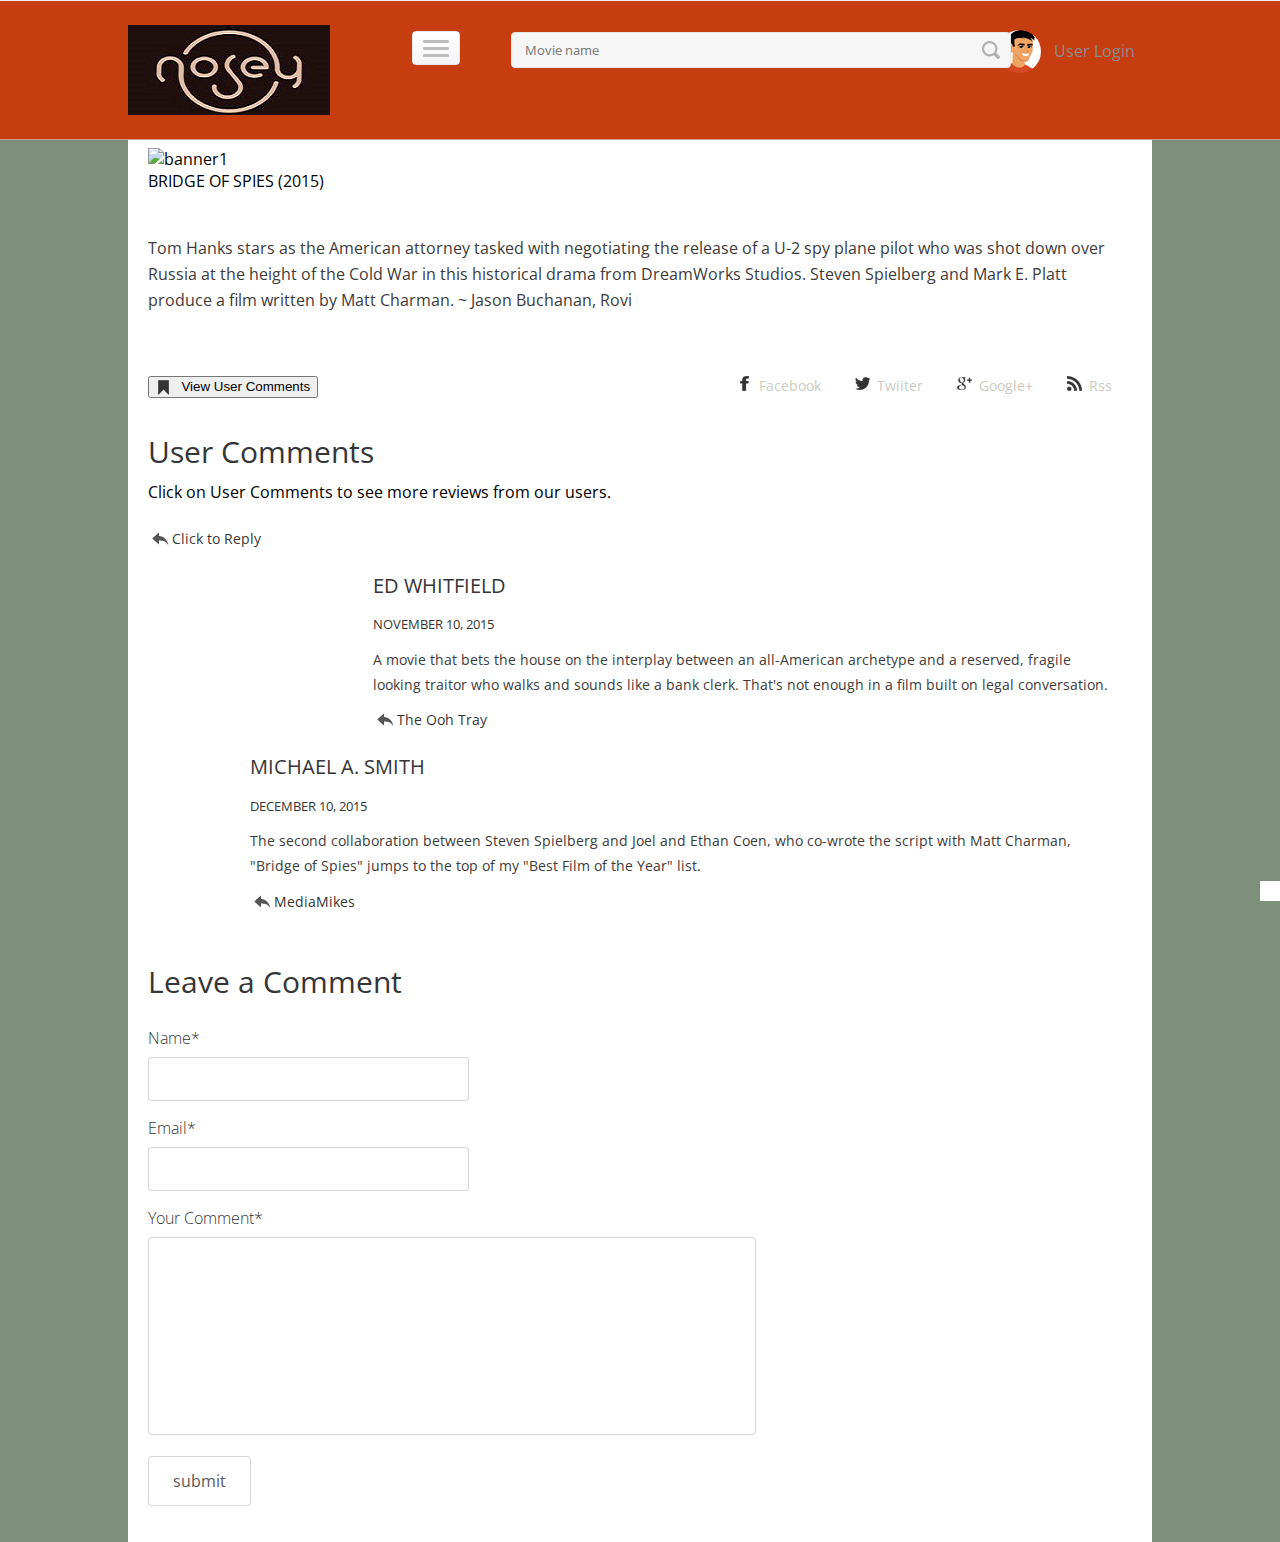
==== project/bridge_of_spies.html @ ec8c2b41 "last change today" ====
<!DOCTYPE HTML>
<html>
	<head>
		<title>Nosey Movie Reviews</title>
		<link href="css/style.css" rel='stylesheet' type='text/css' />
		<meta name="viewport" content="width=device-width, initial-scale=1">
		<link rel="shortcut icon" type="image/x-icon" href="images/fav-icon.png" />
		<script type="application/x-javascript"> addEventListener("load", function() { setTimeout(hideURLbar, 0); }, false); function hideURLbar(){ window.scrollTo(0,1); } </script>
		<!----webfonts---->
		<link href='http://fonts.googleapis.com/css?family=Open+Sans:400,300,600,700,800' rel='stylesheet' type='text/css'>
		<!----//webfonts---->
		<!---start-click-drop-down-menu---->
		<script src="js/jquery.min.js"></script>
		<script type="text/javascript" src="script.js"></script>
        <!----start-dropdown-->
         <script type="text/javascript">
			var $ = jQuery.noConflict();
				$(function() {
					$('#activator').click(function(){
						$('#box').animate({'top':'0px'},500);
					});
					$('#boxclose').click(function(){
					$('#box').animate({'top':'-700px'},500);
					});
				});
				$(document).ready(function(){
				//Hide (Collapse) the toggle containers on load
				$(".toggle_container").hide(); 
				//Switch the "Open" and "Close" state per click then slide up/down (depending on open/close state)
				$(".trigger").click(function(){
					$(this).toggleClass("active").next().slideToggle("slow");
						return false; //Prevent the browser jump to the link anchor
				});
									
			});
		</script>
        <!----//End-dropdown--->
	</head>
	<body>
		<!---start-wrap---->
			<!---start-header---->
			<div class="header">
				<div class="wrap">
				<div class="logo">
					<a href="index.html"><img src="images/39-Logos.png" title="Nosey Movie Reviews" /></a>
				</div>
				<div class="nav-icon">
					 <a href="#" class="right_bt" id="activator"><span> </span> </a>
				</div>
				 <div class="box" id="box">
					 <div class="box_content">        					                         
						<div class="box_content_center">
						 	<div class="form_content">
								<div class="menu_box_list">
									<ul>
										<li><a href="#"><span>home</span></a></li>
										<li><a href="#"><span>About</span></a></li>
										<li><a href="#"><span>Works</span></a></li>
										<li><a href="#"><span>Clients</span></a></li>
										<li><a href="#"><span>Blog</span></a></li>
										<li><a href="contact.html"><span>Contact</span></a></li>
										<div class="clear"> </div>
									</ul>
								</div>
								<a class="boxclose" id="boxclose"> <span> </span></a>
							</div>                                  
						</div> 	
					</div> 
				</div>       	  
							<div class="top-searchbar">
					<form action="http://www.rottentomatoes.com/search/" target="_blank">
		                <input id="autocomplete" type="text" placeholder="Movie name" name="search"><input type="submit" value="" />
		                <span class="loading"></span>
	                </form>
	   	<script>
		/*
		 * jQuery UI Autocomplete: Custom HTML in Dropdown
		 * http://salman-w.blogspot.com/2013/12/jquery-ui-autocomplete-examples.html
		 */
		$(function() {
			$("#autocomplete").autocomplete({
				delay: 500,
				minLength: 3,
				source: function(request, response) {
					$.getJSON("http://api.rottentomatoes.com/api/public/v1.0/movies.json?callback=?", {
						// do not copy the api key; get your own at developer.rottentomatoes.com
						apikey: "a63f02343a64b09623576785234aa40a",
						q: request.term,
						page_limit: 10
					}, function(data) {
						// data is an array of objects and must be transformed for autocomplete to use
						var array = data.error ? [] : $.map(data.movies, function(m) {
							return {
								label: m.title,
								year: m.year,
								cast: m.abridged_cast.slice(0, 3).map(function(a) { return a.name; }).join(", "),
								rating: m.ratings.critics_score === -1 ? null : m.ratings.critics_score,
								icon: m.ratings.critics_score === -1 ? null : m.ratings.critics_rating.toLowerCase().replace(/\s/g, "_"),
								url: m.links.alternate
							};
						});
						response(array);
					});
				},
				focus: function(event, ui) {
					// prevent autocomplete from updating the textbox
					event.preventDefault();
				},
				select: function(event, ui) {
					// prevent autocomplete from updating the textbox
					event.preventDefault();
					// navigate to the selected item's url
					window.open(ui.item.url);
				}
			}).data("ui-autocomplete")._renderItem = function(ul, item) {
				var $a = $("<a></a>");
				$("<span class='m-year'></span>").text(item.year).appendTo($a);
				$("<span class='m-name'></span>").text(item.label).appendTo($a);
				$("<span class='m-cast'></span>").text(item.cast).appendTo($a);
				if (item.rating && item.icon) {
					var $tm = $("<span class='rt-main'>Rotten Tomatoes<sup>&reg;</sup> Score<br>Tomatometer<sup>&reg;</sup><br></span>").appendTo($a);
					$("<span class='rt-ico'></span>").addClass(item.icon).appendTo($tm);
					$("<span class='rt-val'></span>").text(item.rating + "%").appendTo($tm);
					$("<span class='rt-bar'></span>").addClass(item.icon).appendTo($tm).append("<span style='width: " + item.rating + "%;'></span>");
				}
				return $("<li></li>").append($a).appendTo(ul);
			};
		});
	</script>
				</div>
				<div class="userinfo">
					<div class="user">
						<ul>
							<li><a href="#"><img src="images/user-pic.png" title="user-name" /><span>User Login</span></a></li>
						</ul>
					</div>
				</div>
				<div class="clear"> </div>
			</div>
		</div>
		<!---//End-header---->
		<!---start-content---->
		<div class="content">
			<div class="wrap">
			<div class="single-page">
							<div class="single-page-artical">
								<div class="artical-content">
									<img src="images/bridge_of_spies_main.jpg" title="banner1">
									<h3>BRIDGE OF SPIES (2015)<a href="#"></a></h3>
									<p>Tom Hanks stars as the American attorney tasked with negotiating the release of a U-2 spy plane pilot who was shot down over Russia at the height of the Cold War in this historical drama from DreamWorks Studios. Steven Spielberg and Mark E. Platt produce a film written by Matt Charman. ~ Jason Buchanan, Rovi </p>
									<p class="para2"></p> 
								    </div>
								    <div class="artical-links">
		  						 	<ul>

		  						 		<li><button onclick="commFunction()"><img src="images/blog-icon4.png" title="Lables"><span>View User Comments</span></button></li>
		  						 	</ul>
		  						 </div>
		  						 <div class="share-artical">
		  						 	<ul>
		  						 		<li><a href="#"><img src="images/facebooks.png" title="facebook">Facebook</a></li>
		  						 		<li><a href="#"><img src="images/twiter.png" title="Twitter">Twiiter</a></li>
		  						 		<li><a href="#"><img src="images/google+.png" title="google+">Google+</a></li>
		  						 		<li><a href="#"><img src="images/rss.png" title="rss">Rss</a></li>
		  						 	</ul>
		  						 </div>
		  						 <div class="clear"> </div>
							</div>
							<!---start-comments-section-->
							<div class="comment-section">
				<div class="grids_of_2">
					<h2>User Comments</h2>
				    
					<div id="result">Click on User Comments to see more reviews from our users. </div>

                   <script type="text/javascript">
                     function commFunction() {
                      function ajaxRequest(){
                      var activexmodes=["Msxml2.XMLHTTP", "Microsoft.XMLHTTP"]; //activeX versions to check for in IE
                      if (window.ActiveXObject){ //Test for support for ActiveXObject in IE first (as XMLHttpRequest in IE7 is broken)
                      for (var i=0; i<activexmodes.length; i++){
                         try{
                           return new ActiveXObject(activexmodes[i])
                             }
                           catch(e){
                            //suppress error
                                }
                             }
                            }
                         else if (window.XMLHttpRequest) // if Mozilla, Safari etc
                         return new XMLHttpRequest();
                         else
                         return false;
                          }

                        var mygetrequest=new ajaxRequest();
                       if (mygetrequest.overrideMimeType)
                            mygetrequest.overrideMimeType('text/xml');
                          mygetrequest.onreadystatechange=function(){
                       if (mygetrequest.readyState==4){
                      if (mygetrequest.status==200 || window.location.href.indexOf("http")==-1){
                      var xmldata=mygetrequest.responseXML; //retrieve result as an XML object
                      var rssentries=xmldata.getElementsByTagName("film1");
                      var output='<table height="100px" style="border:1px solid;">';
                      for (var i=0; i<rssentries.length; i++){
                      output+='<tr>';
                       output+='<td width="65" style="border: 1px solid black; padding:15px; text-align:left;">'+rssentries[i].getElementsByTagName('name')[0].firstChild.nodeValue+'</td>';
                      output+='<td style="border: 1px solid black; padding:25px; text-align:left;">'+rssentries[i].getElementsByTagName('review')[0].firstChild.nodeValue+'</td>';
                      output+='</tr>';
                       }
                      output+='</table>';
                      document.getElementById("result").innerHTML=output;
                       }
                       else{
                       alert("An error has occured making the request");
                     }
                    }
                   };

                   mygetrequest.open("GET", "comments.xml", true);
                   mygetrequest.send(null);
                  }
                  </script>
					<div class="grid1_of_2">
						<div class="grid_img">
							
						</div>
						<div class="grid_text">
						
							<p class="para top"> </p>
							<a href="" class="btn1">Click to Reply</a>
						</div>
						<div class="clear"></div>
					</div>
					<div class="grid1_of_2 left">
						<div class="grid_img">
							<a href=""><img src="images/bridge_spies_review1.jpg" alt=""></a>
						</div>
						<div class="grid_text">
							<h4 class="style1 list"><a href="#">Ed Whitfield</a></h4>
							<h3 class="style"> November 10, 2015</h3>
							<p class="para top">A movie that bets the house on the interplay between an all-American archetype and a reserved, fragile looking traitor who walks and sounds like a bank clerk. That's not enough in a film built on legal conversation.</p>
							<a href="http://www.theoohtray.com/2015/12/04/film-review-bridge-of-spies/" class="btn1">The Ooh Tray</a>
						</div>
						<div class="clear"></div>
					</div>
					<div class="grid1_of_2">
						<div class="grid_img">
							<a href=""><img src="images/bridge_spies_review2.gif" alt=""></a>
						</div>
						<div class="grid_text">
							<h4 class="style1 list"><a href="#">Michael A. Smith</a></h4>
							<h3 class="style">December 10, 2015</h3>
							<p class="para top">The second collaboration between Steven Spielberg and Joel and Ethan Coen, who co-wrote the script with Matt Charman, "Bridge of Spies" jumps to the top of my "Best Film of the Year" list.</p>
							<a href="http://www.mediamikes.com/2015/10/film-review-bridge-of-spies/" class="btn1">MediaMikes</a>
						</div>
						<div class="clear"></div>
					</div>								
						<div class="artical-commentbox">
						 	<h2>Leave a Comment</h2>
				  			<div class="table-form">
								<form action="#" method="post" name="post_comment">
									<div>
										<label>Name<span>*</span></label>
										<input type="text" value=" ">
									</div>
									<div>
										<label>Email<span>*</span></label>
										<input type="text" value=" ">
									</div>
									<div>
										<label>Your Comment<span>*</span></label>
										<textarea> </textarea>	
									</div>
								</form>
								<input type="submit" value="submit">
									
							</div>
							<div class="clear"> </div>
				  		</div>			
					</div>
			</div>
							<!---//End-comments-section--->
						</div>
						 </div>
		</div>
		<!----start-footer--->
		<div class="footer">

		</div>
		<!----//End-footer--->
		<!---//End-wrap---->
	</body>
</html>
---- project/css/style.css ----
/* reset */
html,body,div,span,applet,object,iframe,h1,h2,h3,h4,h5,h6,p,blockquote,pre,a,abbr,acronym,address,big,cite,code,del,dfn,em,img,ins,kbd,q,s,samp,small,strike,strong,sub,sup,tt,var,b,u,i,dl,dt,dd,ol,nav ul,nav li,fieldset,form,label,legend,table,caption,tbody,tfoot,thead,tr,th,td,article,aside,canvas,details,embed,figure,figcaption,footer,header,hgroup,menu,nav,output,ruby,section,summary,time,mark,audio,video{margin:0;padding:0;border:0;font-size:100%;font:inherit;vertical-align:baseline;}
article, aside, details, figcaption, figure,footer, header, hgroup, menu, nav, section {display: block;}
ol,ul{list-style:none;margin:0px;padding:0px;}
blockquote,q{quotes:none;}
blockquote:before,blockquote:after,q:before,q:after{content:'';content:none;}
table{border-collapse:collapse;border-spacing:0;}
/* start editing from here */
a{text-decoration:none;}
.txt-rt{text-align:right;}/* text align right */
.txt-lt{text-align:left;}/* text align left */
.txt-center{text-align:center;}/* text align center */
.float-rt{float:right;}/* float right */
.float-lt{float:left;}/* float left */
.clear{clear:both;}/* clear float */
.pos-relative{position:relative;}/* Position Relative */
.pos-absolute{position:absolute;}/* Position Absolute */
.vertical-base{	vertical-align:baseline;}/* vertical align baseline */
.vertical-top{	vertical-align:top;}/* vertical align top */
nav.vertical ul li{	display:block;}/* vertical menu */
nav.horizontal ul li{	display: inline-block;}/* horizontal menu */
img{max-width:100%;}
/*end reset*/
body{
	font-family: 'Open Sans', sans-serif;
	background:#F0EFEE;
}
.content{
		background:#7E8F7C;
}
/*---start-wrap----*/
.wrap{
	width:80%;
	margin:0 auto;
}
/*---start-header----*/
.header{
	background:url(../images/border.png) repeat-x 0px 0px #FFF;
	background:#C63D0F;
	padding: 1.5em 0 1.2em;
	border-bottom: 1px solid rgba(214, 213, 212, 0.64);
	position: fixed;
	width: 100%;
	top: 0;
	z-index: 999;
}
.logo{
	float:left;
}
.logo img{
	display:inline-block;
}
.nav-icon{
	float: left;
	margin: 0.6% 2% 0 8%;
	width: 4.55%;
}
.nav-icon a span{
	width:48px;
	height:34px;
	display:block;
	background:url(../images/nav-icon.png) no-repeat 0px 0px;
}
.top-searchbar {
	float: left;
	width: 46%;
	position: relative;
	margin-left: 2em;
}
.top-searchbar input[type="text"]{
	margin-top: 0.55em;
	width: 100%;
	padding: 0.58em 1em;
	border: 1px solid #E7E7E7;
	transition: border-color 0.3s all;
	-webkit-transition: border-color 0.3s all;
	-moz-transition: border-color 0.3s all;
	-o-transition: border-color 0.3s all;
	outline: none;
	border-radius: 0.3em;
	-webkit-border-radius: 0.3em;
	-moz-border-radius: 0.3em;
	-o-border-radius: 0.3em;
	-webkit-appearance: none;
	font-family: 'Open Sans', sans-serif;
	color:#777;
	position:relative;
}
.top-searchbar input[type="text"]{
	background:#F7F6F6;
}
.top-searchbar input[type="text"]:hover{
	border:1px solid #DDDDDD;
}
.top-searchbar input[type="submit"]{
	position: absolute;
	background: url(../images/search-icon.png) no-repeat 0px 0px;
	height: 26px;
	width: 26px;
	display: inline-block;
	border: none;
	top: 12px;
	right: -22px;
	outline:none;
	cursor:pointer;
}
.box{
	position:absolute;
	top:-100px;
	width:100%;
	color:#7F7F7F;
	margin:auto;
	padding:0px;
	z-index:999999;
	text-align:center;
	left:0px;
 }
.box_content_center{
	background: rgba(240, 239, 238, 0.74);
}
a.boxclose{
	cursor: pointer;
	text-align: center;
	display: block;
	position: absolute;
	top: 1.9em;
	right: 15em;
 }
 #activator {
}
.menu_box_list{
	display:inline-block;
	padding: 2.1em 0;
}
.menu_box_list ul li {
	display: inline-block;
}
.menu_box_list li a{
	display: block;
	color: #363636;
	font-size: 0.875em;
	margin: 0.44em 2em;
	font-weight: 900;
	text-transform: uppercase;
	text-align: left;
	-webkit-transition: all 0.5s ease-in-out;
	-moz-transition: all 0.5s ease-in-out;
	-o-transition: all 0.5s ease-in-out;
	transition: all 0.5s ease-in-out;
}
.menu_box_list li a:hover{
	color:#B9CB41;
}
.menu_box_list li a > i > img{
	vertical-align:middle;
	padding-right:10px;
}
.boxclose span{
	width:35px;
	height:35px;
	display:inline-block;
	background:url(../images/close2.png) no-repeat 0px 0px;
}
.boxclose span:hover{
	background:url(../images/close2h.png) no-repeat 0px 0px;
}
/*--userinfo--*/
.userinfo{
	float: right;
	width: 15%;
	margin-top: 0.3em;
}
.user ul li{
	display:inline-block;
}
.user ul li a span{
	vertical-align: middle;
	margin-left: 0.8em;
	font-size: 1em;
}
.user ul li a{
	color:#8C8C8C;
	transition:0.5s all;
	-webkit-transition:0.5s all;
	-moz-transition:0.5s all;
	-o-transition:0.5s all;
}
.user ul li a:hover{
	color:#B9CB41;
}
.user ul li a img{
	border-radius:30em;
	-webkit-border-radius:30em;
	-moz-border-radius:30em;
	-o-border-radius:30em;
	vertical-align:middle;
	
}
/*--//userinfo--*/
/*----start-post-grids----*/
.post-share span{
	background:url(../images/facebook.png) no-repeat 0px 0px;
	height:26px;
	width:26px;
	display:inline-block;
	border-radius:30em;
	-webkit-border-radius:30em;
	-moz-border-radius:30em;
	-o-border-radius:30em;
}
.post-share span:hover{
	background:url(../images/facebookh.png) no-repeat 0px 0px;
}
.rateit span{
	height:18px;
	width:76px;
	background:url(../images/start-rate.png) no-repeat 0px 0px; 
	display:inline-block;
}
.rateit span:hover{
	background:url(../images/start-rateh.png) no-repeat 0px 0px; 
}
.post-basic-info{
	padding: 7% 7% 5% 7%;
	color:#F3FAB6;
}
.post-basic-info h3 a{
	color: #717171;
	font-size: 1.2em;
	margin-bottom: 0.2em;
	display: block;
	transition:0.5s all;
	-webkit-transition:0.5s all;
	-moz-transition:0.5s all;
	-o-transition:0.5s all;
}
.post-basic-info h3 a:hover{
	color:#B9CB41;
}
.post-basic-info span a{
	color:#ACAAAA;
	font-size:0.9em;
}
.post-basic-info span a label{
	height:12px;
	width:12px;
	display:inline-block;
	background:url(../images/map-pin.png) no-repeat 0px 0px;
	margin-right: 0.4em;
	transition:0.5s all;
	-webkit-transition:0.5s all;
	-moz-transition:0.5s all;
	-o-transition:0.5s all;
}
.post-basic-info span a:hover{
	color:#B9CB41;
}
.post-basic-info p{
	font-size: 0.875em;
	color: #B7B5B5;
	margin: 0.6em 0;
	line-height: 1.5em;
}
/*--post-info-rate-share--*/
.post-info-rate-share{
	border-top: 1px solid rgba(183, 181, 181, 0.36);
	padding: 4% 0 2%;
}
.rateit{
	float:left;
	margin: 0.18em 0 0 1em;
}
.post-share{
	float:right;
	margin-right:1.5em;
}
/*--footer--*/
.footer{
	position:fixed;
	bottom:10px;
	right:15px;
}
.footer p{
	color:#8C8C8C;
	font-size:0.9em;
}
.footer p a{
	color:#B9CB41;
	transition:0.5s all;
	-webkit-transition:0.5s all;
	-moz-transition:0.5s all;
	-o-transition:0.5s all;
}
.footer p a:hover{
	color:#8C8C8C;
}
/*----start-single-page----*/
.artical-content h3 a{
	font: 400 28px/28px 'Open Sans', sans-serif;
	color: #626262;
	text-align: left;
	font-weight: 400;
	padding: 0.9em 0 0;
	display: block;
}
.artical-content p{
	font: normal 16px/26px 'Open Sans', sans-serif,Helvetica,sans-serif;
	color: #3D3B3A;
	padding: 17px 0px;
	font-weight: 400;
}
.artical-content img{
	width:100%;
}
/*----share-artical----*/
.share-artical ul li{
	display:inline-block;
	padding-right:10px;
}
.share-artical ul li img{
	vertical-align: text-top;
	padding-right:7px;
}
.share-artical ul li a{
	font: 400 14px/22px  'Open Sans', sans-serif;
	color: #cbcbc3;
	padding-left: 20px;
	font-weight: 400;
}
.share-artical ul li a:hover{
	color:#B9CB41;
}
/*---comment-box----*/
.single-page {
	margin-top: 8em;
	background: #fff;
	padding:2%;
}
/*----artical-links---*/
.artical-links{
	padding: 10px 0px;
	float: left;
}
.share-artical {
	float: right;
	padding: 10px;
}
.artical-links ul li{
	display:inline-block;
}
.artical-links ul li img{
	vertical-align:middle;
	padding-right:10px;
}
.artical-links ul li a{
	font: 400 14px/22px  'Open Sans', sans-serif;
	color: #cbcbc3;
	padding-left: 20px;
	font-weight: 400;
}
.artical-links ul li a:hover{
	color:#B9CB41;
}
/*----start-comment-section---*/
h4.style1 a {
	font: 400 20px/28px 'Open Sans', sans-serif;
	color: #363636;
	text-transform: uppercase;
	padding: 1em 0;
	-webkit-transition: all 0.3s ease-out;
	-moz-transition: all 0.3s ease-out;
	-ms-transition: all 0.3s ease-out;
	-o-transition: all 0.3s ease-out;
	transition: all 0.3s ease-out;
}
h3.style {
	font: 400 13px/28px 'Open Sans', sans-serif;
	color: #363636;
	text-align: left;
	text-transform: uppercase;
	padding: 0.8em 0 0;
}
p.para {
	font-size:0.875em;
	color: #3D3B3A;
	margin: 0.6em 0;
	line-height: 1.8em;
	font-weight: 400;
}
.grids_of_2 h2 {
	font:400 30px/28px 'Open Sans', sans-serif;
	color: #363636;
	text-align: left;
	padding: 1em 0 0.5em;
}
.grid1_of_2{
	margin-top: 0.8em;
}
.grid_img{
	float: left;
	width: 8.33333%;
	margin-right: 2%;
}
.grid_text{
	float: left;
	width:88.33333%
}
.grid_text h3{
	text-align:left;
}
.btn1{
	display: inline-block;
	text-align: left;
	font-size: 0.875em;
	color:#363636;
	line-height: 1.8em;
	padding: 2px 0;
	font-family: 'Open Sans', sans-serif;
	transition:0.5s all;
	-webkit-transition:0.5s all;
	-moz-transition:0.5s all;
	-o-transition:0.5s all;
	font-weight: 400;
}
.btn1:before{
	content:url('../images/reply.png');
	float:left;
}
.btn1:hover{
	zoom: 1;
	color:#B9CB41;
}
.grid1_of_2.left{
	margin-left: 14%;
}
/*---comment-box----*/
.artical-commentbox {
	margin: 1em 0;
}
.table-form{
	margin: 0em auto;
}
.table-form form input[type="text"]{
	font-family: 'Open Sans', sans-serif;
	border: 1px solid rgba(192, 192, 192, 0.61);
	outline: none;
	padding: 12px;
	color: #333333;
	overflow: hidden;
	width: 30%;
	display: block;
	border-radius: 4px;
	-webkit-border-radius: 4px;
	-moz-border-radius: 4px;
	-o-border-radius: 4px;
	transition: border-color 0.3s;
	-o-transition: border-color 0.3s;
	-ms-transition: border-color 0.3s;
	-moz-transition: border-color 0.3s;
	-webkit-transition: border-color 0.3s;
	-webkit-appearance: none;
	box-shadow: 0px 0px 1px rgba(0, 0, 0, 0.05);
	-webkit-box-shadow: 0px 0px 1px rgba(0, 0, 0, 0.05);
	-moz-box-shadow: 0px 0px 1px rgba(0, 0, 0, 0.05);
	-o-box-shadow: 0px 0px 1px rgba(0, 0, 0, 0.05);
}
.table-form textarea{
	font-family: 'Open Sans', sans-serif;
	padding: 8px;
	outline:none;
	color: #333333;
	border: 1px solid rgba(192, 192, 192, 0.61);
	width:60%;
	height:180px;
	resize: none;
	border-radius: 4px;
	-webkit-border-radius: 4px;
	-moz-border-radius: 4px;
	-o-border-radius: 4px;
	transition: border-color 0.3s;
	-o-transition: border-color 0.3s;
	-ms-transition: border-color 0.3s;
	-moz-transition: border-color 0.3s;
	-webkit-transition: border-color 0.3s;
	-webkit-appearance: none;
	box-shadow: 0px 0px 1px rgba(0, 0, 0, 0.05);
	-webkit-box-shadow: 0px 0px 1px rgba(0, 0, 0, 0.05);
	-moz-box-shadow: 0px 0px 1px rgba(0, 0, 0, 0.05);
	-o-box-shadow: 0px 0px 1px rgba(0, 0, 0, 0.05);
}
.table-form form input[type="text"]:hover,.table-form textarea:hover{
	border: 1px solid #B9CB41;
}
.table-form input[type="submit"]{
	font-family: 'Open Sans', sans-serif;
	color: #5a5a5a;
	padding: 0.8em 1.5em;
	background: #fff;
	text-decoration: none;
	text-shadow: none;
	border: 1px solid rgba(192, 192, 192, 0.61);
	display: block;
	-webkit-transition: all 0.3s ease-out;
	-moz-transition: all 0.3s ease-out;
	-ms-transition: all 0.3s ease-out;
	-o-transition: all 0.3s ease-out;
	transition: all 0.3s ease-out;
	border-radius: 4px;
	-webkit-border-radius: 4px;
	-moz-border-radius: 4px;
	-o-border-radius: 4px;
	cursor:pointer;
	font-size: 1em;
	outline:none;
}
.table-form input[type="submit"]:hover{
	color:#B9CB41;
	border: 1px solid #B9CB41;
}
.table-form label{
	display: block;
	margin: 0.4em 0 0.5em;
	font-family: 'Open Sans', sans-serif;
	color:#363636;
	font-weight:100;
}
.table-form div{
	margin:0.5em 0;
}
.table-form div {
	margin: 1em 0;
}
/*----//End-comment-section---*/
/*  Contact Form  */
.contact-info {
	margin-top: 8em;
	padding: 2% 2% 3% 2%;
	background: #fff;
}
.contact form{
	font-family: 'Open Sans', sans-serif;
}
.map{
	margin-bottom:30px;
}
.list3 li>img {
	float: left;
	margin-right:10px;
}
.extra-wrap {
	overflow: hidden;
}
.extra-wrap p {
	color: #626262;
	line-height: 1.8em;
	font-size: 0.85em;
	margin-bottom: 5px;
	font-family: 'Open Sans', sans-serif;
}
span.mail a {
	color:#B9CB41;
}
span.mail a:hover{
	color:#626262;
}
.contact-to input[type="text"] {
	padding: 12px 10px;
	width: 30.66%;
	font-family: 'Open Sans', sans-serif;
	margin: 12px 0;
	border: 1px solid rgba(192, 192, 192, 0.61);
	color: #626262;
	background: #FFF;
	float: left;
	outline: none;
	font-size: 0.85em;
	transition: border-color 0.3s;
	-o-transition: border-color 0.3s;
	-ms-transition: border-color 0.3s;
	-moz-transition: border-color 0.3s;
	-webkit-transition: border-color 0.3s;
	box-shadow: 0px 0px 1px rgba(0, 0, 0, 0.05);
	-webkit-box-shadow: 0px 0px 1px rgba(0, 0, 0, 0.05);
	-moz-box-shadow: 0px 0px 1px rgba(0, 0, 0, 0.05);
	-o-box-shadow: 0px 0px 1px rgba(0, 0, 0, 0.05);
	border-radius: 4px;
	-webkit-border-radius: 4px;
	-moz-border-radius: 4px;
	-o-border-radius: 4px;
}
.contact-to input[type="text"]:nth-child(2),.contact-to input[type="text"]:nth-child(3){
	margin-left:10px;
}
.text2 input[type="text"], .text2 textarea {
	width: 97.7%;
	margin: 12px 0;
	border: 1px solid rgba(192, 192, 192, 0.61);
	color: #626262;
	font-family: 'Open Sans', sans-serif;
	outline: none;
	margin-bottom: 25px;
	height: 100px;
	padding: 12px 10px;
	font-size: 0.85em;
	transition: border-color 0.3s;
	-o-transition: border-color 0.3s;
	-ms-transition: border-color 0.3s;
	-moz-transition: border-color 0.3s;
	-webkit-transition: border-color 0.3s;
	box-shadow: 0px 0px 1px rgba(0, 0, 0, 0.05);
	-webkit-box-shadow: 0px 0px 1px rgba(0, 0, 0, 0.05);
	-moz-box-shadow: 0px 0px 1px rgba(0, 0, 0, 0.05);
	-o-box-shadow: 0px 0px 1px rgba(0, 0, 0, 0.05);
	border-radius: 4px;
	-webkit-border-radius: 4px;
	-moz-border-radius: 4px;
	-o-border-radius: 4px;
}
.text2 textarea{
	height:180px;
}
.text2 input[type="text"]:hover,.text2 textarea:hover,.contact-to input[type="text"]:hover{
	border: 1px solid #B9CB41;
}
.contact-form input[type="submit"] {
	font-family: 'Open Sans', sans-serif;
	color: #5a5a5a;
	padding: 0.8em 1.5em;
	background: #fff;
	text-decoration: none;
	text-shadow: none;
	border: 1px solid rgba(192, 192, 192, 0.61);
	display: block;
	-webkit-transition: all 0.3s ease-out;
	-moz-transition: all 0.3s ease-out;
	-ms-transition: all 0.3s ease-out;
	-o-transition: all 0.3s ease-out;
	transition: all 0.3s ease-out;
	border-radius: 4px;
	-webkit-border-radius: 4px;
	-moz-border-radius: 4px;
	-o-border-radius: 4px;
	cursor: pointer;
	font-size: 1em;
	outline: none;
}
.contact-form input[type="submit"]:hover{
	color: #B9CB41;
	border: 1px solid #B9CB41;
}
.span_1_of_first1 h5{
	color: #363636;
	text-transform: uppercase;
	font-size: 1.2em;
	transition: 0.5s all;
	-webkit-transition: 0.5s all;
	-moz-transition: 0.5s all;
	-o-transition: 0.5s all;
	font-family: 'Open Sans', sans-serif;
	margin-bottom: 0.6em;
}
.span_1_of_first1 {
	width: 29.5%;
}
.col_1_of_bottom:first-child {
	margin-left: 0;
}
.col_1_of_bottom {
	display: block;
	float: left;
	margin: 1% 0 1% 3.6%;
}
.contact-grids {
	margin-bottom: 1em;
}
/*----//End-contact----*/
/*---//End-wrap----*/
/*--media Quries for 1440px-monitors-*/
@media only screen and (max-width:1440px) and (min-width:1366px) {
	.wrap{
		width:85%;
	}
}
/*--//End-media Quries for 1440px-monitors-*/
/*--media Quries for 1366px-monitors-*/
@media only screen and (max-width:1366px) and (min-width:1280px) {
	.wrap{
		width:90%;
	}
	.footer {
		bottom: 0px;
		right: 0px;
		background: #fff;
		padding: 10px;
	}
}
/*--//End-media Quries for 1366px-monitors-*/
/*--media Quries for 1280px-monitors-*/
@media only screen and (max-width:1280px) and (min-width:1024px) {
	.wrap{
		width:80%;
	}
	.footer {
		bottom: 0px;
		right: 0px;
		background: #fff;
		padding: 10px;
	}
	.contact-to input[type="text"] {
		width: 30.2%;
	}
}
/*--//End-media Quries for 1280px-monitors-*/
/*--media Quries for 1024px-monitors-*/
@media only screen and (max-width:1024px) and (min-width:768px) {
	.wrap{
		width:90%;
	}
	.footer {
		bottom: 0px;
		right: 0px;
		background: #fff;
		padding: 10px;
	}
	.contact-to input[type="text"] {
		width: 30%;
	}
	.text2 input[type="text"], .text2 textarea {
		width: 97.3%;
	}
	.top-searchbar {
		width: 40%;
	}
	a.boxclose {
		right: 6em;
		top: 2em;
	}
}
/*--//End-media Quries for 1024px-monitors-*/
/*--media Quries for 768px-monitors-*/
@media only screen and (max-width:768px) and (min-width:640px) {
	.wrap{
		width:90%;
	}
	.footer {
		bottom: 0px;
		right: 0px;
		background: #fff;
		padding: 10px;
	}
	.contact-to input[type="text"] {
		width: 28.91%;
	}
	.text2 input[type="text"], .text2 textarea {
		width: 96.4%;
		margin-bottom: 16px;
		resize:none;
	}
	.contact-form input[type="submit"] {
		padding: 0.6em 1.2em;
	}
	.top-searchbar {
		width: 29%;
	}
	a.boxclose {
		right: 1em;
		top: 2em;
	}
	.para1{
		display:none;
	}
	.nav-icon {
		margin: 1.2% 2% 0 6%;
	}
	.artical-content h3 a {
		font: 400 24px/36px 'Open Sans', sans-serif;
		padding: 0.5em 0 0;
	}
	.artical-content p:nth-child(1){
		display:none;	
	}
	.userinfo {
		width: 17%;
	}
	.artical-content p {
		font: normal 14px/22px 'Open Sans', sans-serif,Helvetica,sans-serif;
		padding: 8px 0px;
	}
	.artical-links {
		float:none;
	}
	.share-artical{
		float:none;
		margin:0em 0 0 0;
		padding:0;
	}
	.share-artical ul li a ,.artical-links ul li a{
		padding-right: 20px;
		padding-left:0;
	}
	.grids_of_2 h2 {
		font: 400 26px/28px 'Open Sans', sans-serif;
		padding: 0.8em 0 0.5em;
	}
	h4.style1 a {
		font: 400 17px/14px 'Open Sans', sans-serif;
	}
	.grids_of_2 h2 {
		font: 400 24px/14px 'Open Sans', sans-serif;
		padding: 0.5em 0 0.2em;
	}
	.table-form form input[type="text"] {
		width: 46%;
		padding: 10px;
	}
	.table-form textarea {
		width: 85%;
		padding: 10px;
	}
	.table-form input[type="submit"] {
		padding: 0.6em 1.2em;
	}
	.menu_box_list li a {
		margin: 0.44em 1.5em;
	}
}
/*--//End-media Quries for 768px-monitors-*/
/*--media Quries for 640px-monitors-*/
@media only screen and (max-width:640px) and (min-width:480px) {
	.wrap{
		width:90%;
	}
	.footer {
		bottom: 0px;
		right: 0px;
		background: #fff;
		padding: 10px;
	}
	.contact-to input[type="text"] {
		width: 96%;
	}
	.contact-to input[type="text"]:nth-child(2), .contact-to input[type="text"]:nth-child(3) {
		margin-left:0px;
	}
	.text2 input[type="text"], .text2 textarea {
		width: 96.4%;
		margin-bottom: 16px;
		resize:none;
	}
	.contact-form input[type="submit"] {
		padding: 0.6em 1.2em;
	}
	.top-searchbar {
		width: 47%;
	}
	a.boxclose {
		right: 1em;
		top: 2em;
	}
	.para1{
		display:none;
	}
	.nav-icon {
		margin: 1.2% 2% 0 6%;
	}
	.artical-content h3 a {
		font: 400 24px/36px 'Open Sans', sans-serif;
		padding: 0.5em 0 0;
	}
	.artical-content p:nth-child(1){
		display:none;	
	}
	.userinfo {
		display:none;
	}
	.artical-content p {
		font: normal 14px/22px 'Open Sans', sans-serif,Helvetica,sans-serif;
		padding: 8px 0px;
	}
	.artical-links {
		float:none;
	}
	.share-artical{
		float:none;
		margin:0em 0 0 0;
		padding:0;
	}
	.share-artical ul li a ,.artical-links ul li a{
		padding-right: 20px;
		padding-left:0;
	}
	.grids_of_2 h2 {
		font: 400 26px/28px 'Open Sans', sans-serif;
		padding: 0.8em 0 0.5em;
	}
	h4.style1 a {
		font: 400 17px/14px 'Open Sans', sans-serif;
	}
	.grids_of_2 h2 {
		font: 400 24px/14px 'Open Sans', sans-serif;
		padding: 0.5em 0 0.2em;
	}
	.table-form form input[type="text"] {
		width: 46%;
		padding: 10px;
	}
	.table-form textarea {
		width: 85%;
		padding: 10px;
	}
	.table-form input[type="submit"] {
		padding: 0.6em 1.2em;
	}
	.menu_box_list li a {
		margin: 0.44em 1.5em;
	}
	.header {
		padding: 1em 0 0.6em;
	}
	.menu_box_list ul li {
		display:block;
	}
	.box {
		top: -12px;
	}
	.map{
		display:none;
	}
	.col_1_of_bottom {
		float: none;
		margin: 1% 0 1% 0%;
	}
	.span_1_of_first1 {
		width:100%;
	}
	.single-page,.contact-info{
		margin-top: 7em;
		padding: 4% 4% 5% 4%;
	}
}
/*--//End-media Quries for 640px-monitors-*/
/*--media Quries for 480px-monitors-*/
@media only screen and (max-width:480px) and (min-width:320px) {
	.wrap{
		width:90%;
	}
	.footer {
		bottom: 0px;
		right: 0px;
		background: #fff;
		padding: 10px;
	}
	.contact-to input[type="text"] {
		width: 94.5%;
	}
	.contact-to input[type="text"]:nth-child(2), .contact-to input[type="text"]:nth-child(3) {
		margin-left:0px;
	}
	.text2 input[type="text"], .text2 textarea {
		width: 94.5%;
		margin-bottom: 16px;
		resize:none;
	}
	.contact-form input[type="submit"] {
		padding: 0.6em 1.2em;
	}
	.top-searchbar {
		width: 94%;
		float: none;
		margin: 0;
		clear:both;
	}
	a.boxclose {
		right: 1em;
		top: 2em;
	}
	.para1,.para2{
		display:none;
	}
	.nav-icon {
		margin: 2.5% 6.8% 0 0%;
		float: right;
	}
	.artical-content h3 a {
		font: 400 20px/31px 'Open Sans', sans-serif;
		padding: 0.5em 0 0;
	}
	.artical-links ul li {
		display:block;
	}
	.share-artical ul li {
		display:block;
	}
	.artical-content p:nth-child(1){
		display:none;	
	}
	.userinfo {
		display:none;
	}
	.artical-content p {
		font: normal 14px/22px 'Open Sans', sans-serif,Helvetica,sans-serif;
		padding: 8px 0px;
	}
	.artical-links {
		float:none;
	}
	.share-artical{
		float:none;
		margin:0em 0 0 0;
		padding:0;
	}
	.share-artical ul li a ,.artical-links ul li a{
		padding-right: 20px;
		padding-left:0;
	}
	.grids_of_2 h2 {
		font: 400 26px/28px 'Open Sans', sans-serif;
		padding: 0.8em 0 0.5em;
	}
	h4.style1 a {
		font: 400 17px/14px 'Open Sans', sans-serif;
	}
	.grids_of_2 h2 {
		font: 400 24px/14px 'Open Sans', sans-serif;
		padding: 0.5em 0 0.2em;
	}
	.table-form form input[type="text"] {
		width:94.8%;
		padding: 10px;
	}
	.table-form textarea {
		width: 94.5%;
		padding: 10px;
	}
	.table-form input[type="submit"] {
		padding: 0.6em 1.2em;
	}
	.menu_box_list li a {
		margin: 0.44em 1.5em;
	}
	.header {
		padding: 1em 0 0.6em;
	}
	.menu_box_list ul li {
		display:block;
	}
	.box {
		top: -12px;
	}
	.map{
		display:none;
	}
	.col_1_of_bottom {
		float: none;
		margin: 1% 0 1% 0%;
	}
	.span_1_of_first1 {
		width:100%;
	}
	.single-page,.contact-info{
		margin-top: 9.5em;
		padding: 4% 4% 5% 4%;
	}
	.span_1_of_first1 h5 {
		font-size: 1em;
	}
}
/*--//End-media Quries for 480px-monitors-*/
/*--media Quries for 320px-monitors-*/
@media only screen and (max-width:320px) and (min-width:240px) {
	.wrap{
		width: 90%;
	}
	.footer {
		bottom: 0px;
		right: 0px;
		background: #fff;
		padding: 5px 10px;
	}
	.contact-to input[type="text"] {
		width: 91.5%;
		padding: 9px 10px
	}
	.contact-to input[type="text"]:nth-child(2), .contact-to input[type="text"]:nth-child(3) {
		margin-left:0px;
	}
	.text2 input[type="text"], .text2 textarea {
		width: 91.5%;
		margin-bottom: 16px;
		resize:none;
		-webkit-appearance:none;
	}
	.text2 textarea{
		height:100px;
		-webkit-appearance:none;
	}
	.contact-form input[type="submit"] {
		padding: 0.6em 1.2em;
	}
	.top-searchbar {
		width: 90%;
		float: none;
		margin: 0;
		clear:both;
	}
	a.boxclose {
		right: 1em;
		top: 2em;
	}
	.para1,.para2{
		display:none;
	}
	.nav-icon {
		margin: 2.5% 12.8% 0 0%;
		float: right;
	}
	.artical-content h3 a {
		font: 400 16px/23px 'Open Sans', sans-serif;
		padding: 0.5em 0 0;
	}
	.artical-links ul li {
		display:block;
	}
	.share-artical ul li {
		display:block;
	}
	.artical-content p:nth-child(1){
		display:none;	
	}
	.userinfo {
		display:none;
	}
	.artical-content p {
		font: normal 14px/22px 'Open Sans', sans-serif,Helvetica,sans-serif;
		padding: 8px 0px;
	}
	.artical-links {
		float:none;
	}
	.share-artical{
		float:none;
		margin:0em 0 0 0;
		padding:0;
	}
	.share-artical ul li a ,.artical-links ul li a{
		padding-right: 20px;
		padding-left:0;
	}
	.grids_of_2 h2 {
		font: 400 26px/28px 'Open Sans', sans-serif;
		padding: 0.8em 0 0.5em;
	}
	h4.style1 a {
		font: 400 17px/14px 'Open Sans', sans-serif;
	}
	.grids_of_2 h2 {
		font: 400 24px/14px 'Open Sans', sans-serif;
		padding: 0.5em 0 0.2em;
	}
	.table-form form input[type="text"] {
		width: 91.8%;
		padding: 10px;
	}
	.table-form textarea {
		width: 92%;
		padding: 10px;
		height:100px;
	}
	.table-form input[type="submit"] {
		padding: 0.6em 1.2em;
	}
	.menu_box_list li a {
		margin: 0.44em 1.5em;
	}
	.header {
		padding: 1em 0 0.6em;
	}
	.menu_box_list ul li {
		display:block;
	}
	.box {
		top: -12px;
	}
	.map{
		display:none;
	}
	.col_1_of_bottom {
		float: none;
		margin: 1% 0 1% 0%;
	}
	.span_1_of_first1 {
		width:100%;
	}
	.single-page,.contact-info{
		margin-top: 9em;
		padding: 4% 4% 5% 4%;
	}
	.span_1_of_first1 h5 {
		font-size: 1em;
	}
}
/*--//End-media Quries for 320px-monitors-*/
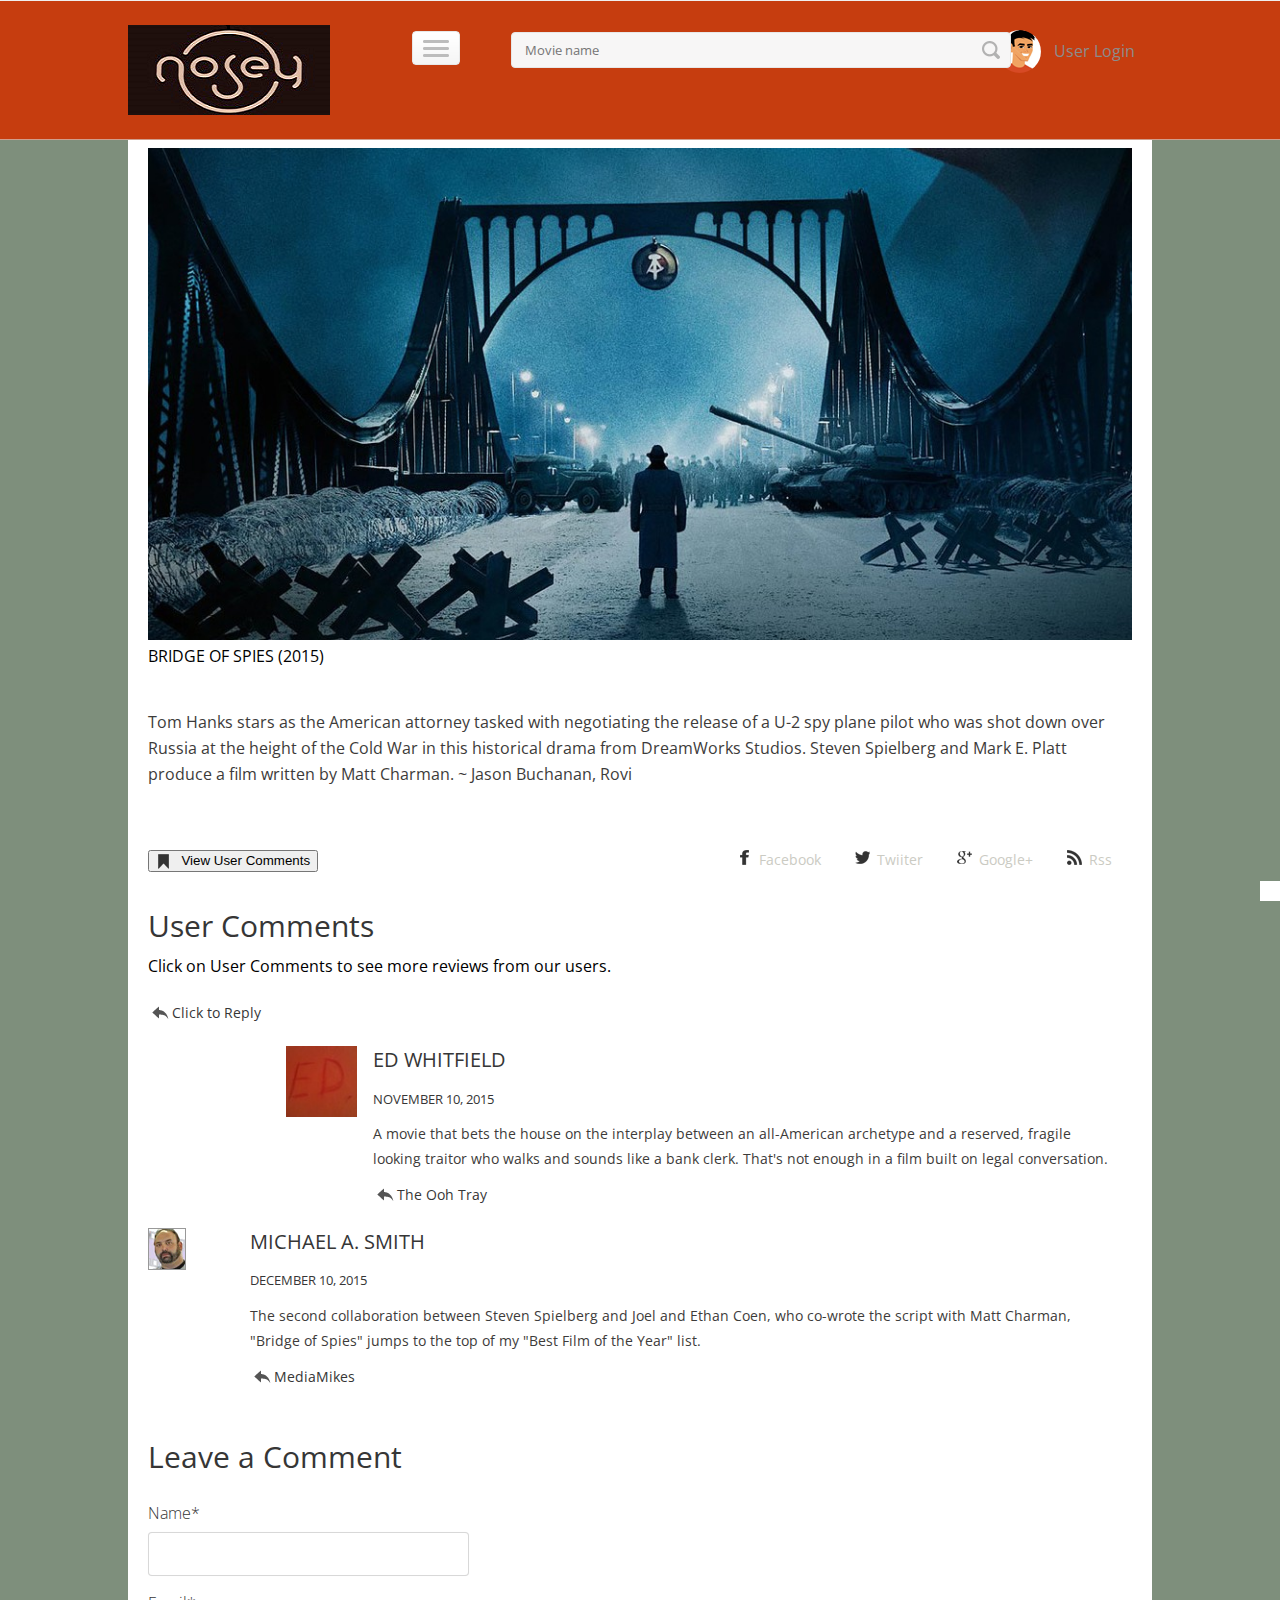
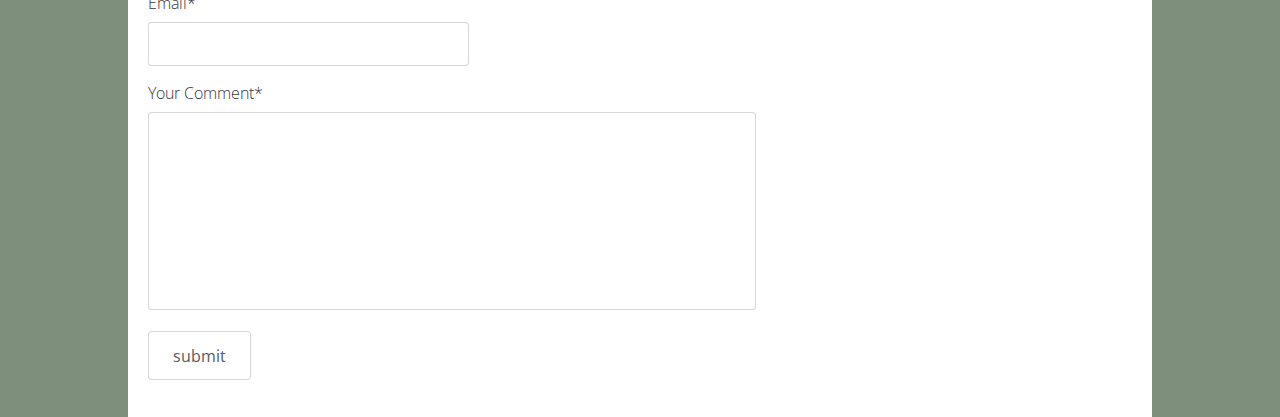
==== commit 504c2e8b: "added movie_list" ====
--- a/project/bridge_of_spies.html
+++ b/project/bridge_of_spies.html
@@ -53,11 +53,9 @@
 						 	<div class="form_content">
 								<div class="menu_box_list">
 									<ul>
-										<li><a href="#"><span>home</span></a></li>
-										<li><a href="#"><span>About</span></a></li>
-										<li><a href="#"><span>Works</span></a></li>
-										<li><a href="#"><span>Clients</span></a></li>
-										<li><a href="#"><span>Blog</span></a></li>
+										<li><a href="index.html"><span>home</span></a></li>
+										<li><a href="#"><span>Movie List</span></a></li>
+										<li><a href="#"><span>about</span></a></li>
 										<li><a href="contact.html"><span>Contact</span></a></li>
 										<div class="clear"> </div>
 									</ul>
--- a/project/css/style.css
+++ b/project/css/style.css
@@ -530,6 +530,11 @@
 .table-form div {
 	margin: 1em 0;
 }
+    table, th, td {
+      border-collapse: collapse;
+      border: 1px solid black;
+      text-align:center;
+    }
 /*----//End-comment-section---*/
 /*  Contact Form  */
 .contact-info {
